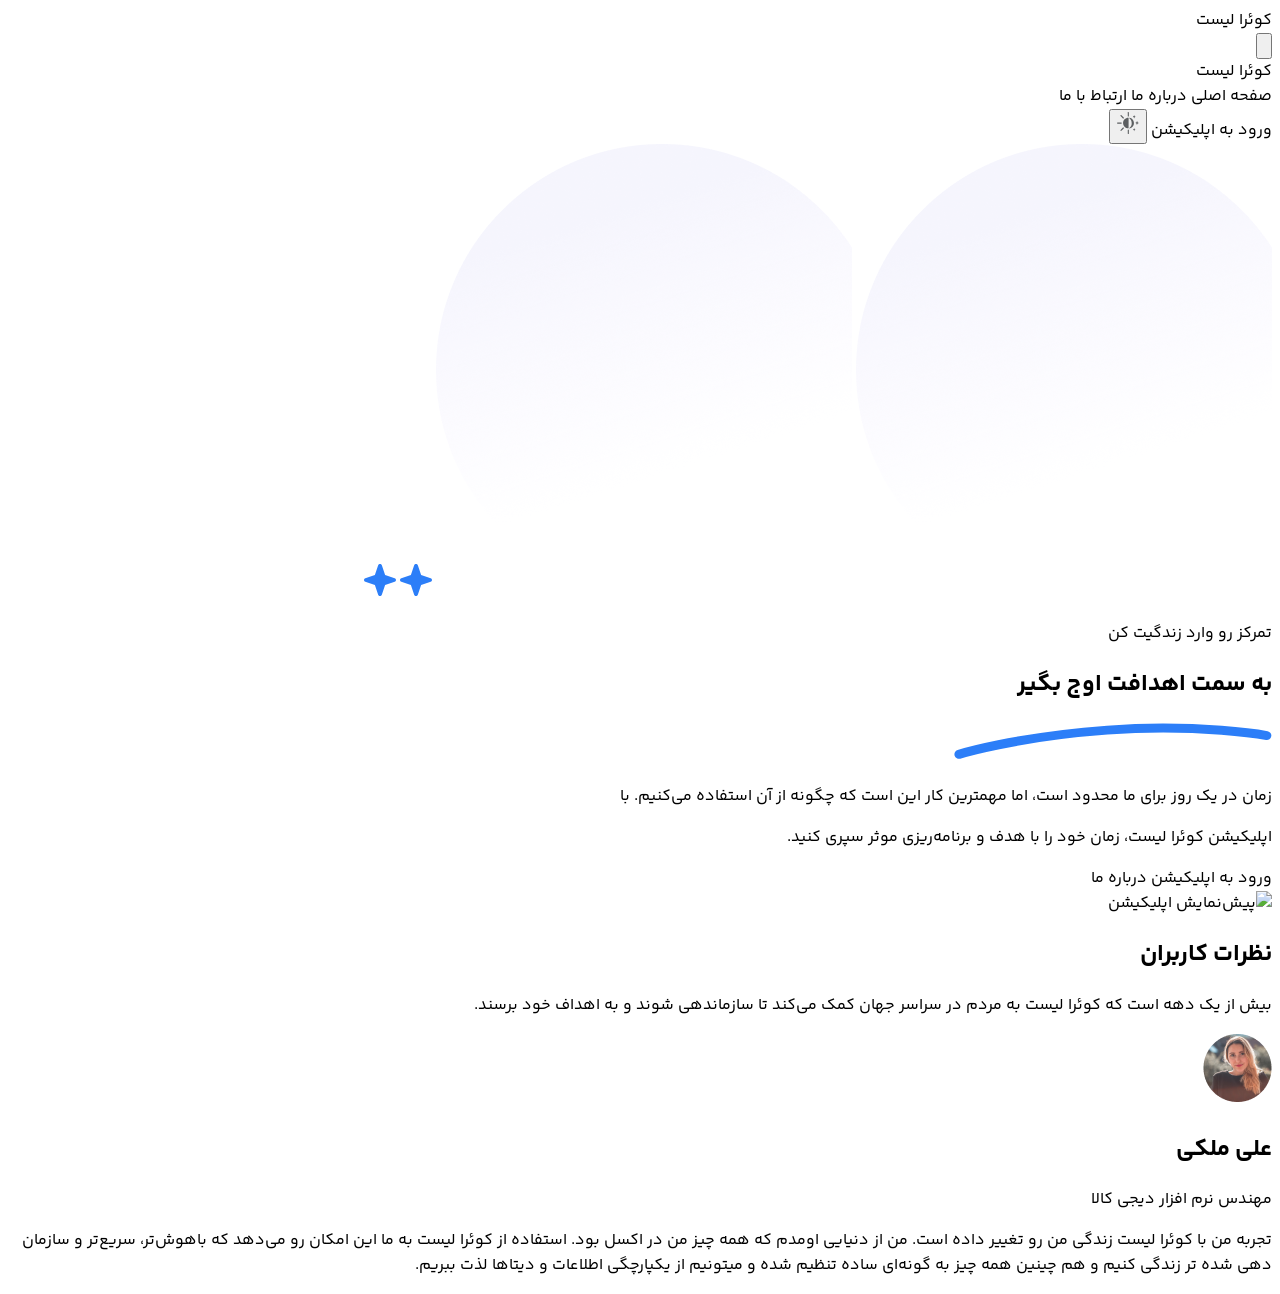
==== index.html @ 38ec47dd "first commit" ====
<!doctype html>
<html lang="fa" dir="rtl">
  <head>
    <meta charset="UTF-8" />
    <meta name="viewport" content="width=device-width, initial-scale=1.0" />
    <title>کوئرا لیست</title>
    <script src="https://cdn.jsdelivr.net/npm/@tailwindcss/browser@4"></script>
    <link rel="stylesheet" href="src/style.css" />
    <style type="text/tailwindcss">
      @theme {
        --color-primary-light: #2c7ef8;
        --color-primary-hover-light: #075cd9;
        --color-on-primary-light: #ffffff;
        --color-background-light: #ffffff;
        --color-foreground-light: #191c1e;
        --color-surface-light: #ffffff;
        --color-primary-dark: #3a86f8;
        --color-primary-hover-dark: #6ba4fa;
        --color-on-primary-dark: #ffffff;
        --color-background-dark: #040810;
        --color-foreground-dark: #e6e9ef;
        --color-surface-dark: #e6e9ef;
        --color-success: #90f677;
        --color-error: #e63946;
      }
    </style>
  </head>
  <body class="bg-[#F5F6F8]">
    <header class="relative z-20 border-b bg-[#FFFFFF]">
      <div
        class="container max-w-[1200px] flex items-center justify-between py-4 md:py-6"
      >
        <div
          class="text-[16px] font-extrabold text-[#141414] cursor-pointer mx-auto md:hidden"
        >
          کوئرا لیست
        </div>
        <button
          class="md:hidden absolute right-4 top-1/2 -translate-y-1/2 w-8 h-8 flex items-center justify-center"
        >
          <svg
            class="w-6 h-6 text-[#141414]"
            fill="none"
            stroke="currentColor"
            viewBox="0 0 24 24"
          >
            <path
              stroke-linecap="round"
              stroke-linejoin="round"
              stroke-width="2"
              d="M4 6h16M4 12h16M4 18h16"
            />
          </svg>
        </button>

        <!-- ناوبری دسکتاپ -->
        <nav class="hidden md:flex items-center gap-9 text-[14px] font-medium">
          <div class="text-[16px] font-extrabold text-[#141414] cursor-pointer">
            کوئرا لیست
          </div>
          <a
            class="relative text-[#2C7EF8] cursor-pointer font-semibold after:absolute after:-bottom-2 after:right-0 after:left-0 after:h-[2px]"
            >صفحه اصلی</a
          >
          <a class="hover:text-[#0F172A] transition cursor-pointer"
            >درباره ما</a
          >
          <a class="hover:text-[#0F172A] transition cursor-pointer"
            >ارتباط با ما</a
          >
        </nav>

        <!-- CTA دسکتاپ -->
        <div class="hidden md:flex items-center gap-2">
          <a
            class="inline-flex items-center justify-center cursor-pointer rounded-xl bg-[#2C7EF8] text-white text-[14px] font-semibold px-5 py-2.5 shadow-md hover:bg-[#1E5CFD] transition"
          >
            ورود به اپلیکیشن
          </a>
          <!-- دکمه تغییر تم -->
          <button
            class="w-10 h-10 flex items-center justify-center rounded-xl border border-slate-200 bg-white hover:bg-slate-50 transition shadow-sm"
          >
            <img
              src="./src/assets/icons/toggle-theme.svg"
              alt="theme toggle"
              class="w-5 h-5"
            />
          </button>
        </div>
      </div>
    </header>

    <!-- ===== HERO ===== -->
    <section
      class="relative overflow-hidden bg-gradient-to-b from-indigo-50 to-white pt-32"
    >
      <div class="max-w-7x1 mx-auto px-4 sm:px-6 lg:px-8 text-center">
        <img
          src="./src/assets/images/Ellipse 129.png"
          alt="bubble"
          class="absolute z-[1] pointer-events-none select-none top-[150px] right-[-90px] w-[320px] h-[320px] md:top-[150px] md:right-[10px] md:w-[452px] md:h-[452px]"
        />

        <img
          src="./src/assets/images/Ellipse 129.png"
          alt="bubble"
          class="absolute z-[1] pointer-events-none select-none top-[20px] left-[-110px] w-[280px] h-[280px] md:top-[50px] md:left-[50px] md:w-[452px] md:h-[452px]"
        />
        <img
          src="./src/assets/icons/star.svg"
          alt="star"
          class="absolute opacity-90 z-[2] top-[89px] right-[100px] w-[24px] h-[24px] md:top-[50px] md:right-[350px] md:w-6 md:h-6"
        />
        <img
          src="./src/assets/icons/star.svg"
          alt="star"
          class="absolute opacity-90 z-[2] top-[232px] left-[40px] w-[24px] h-[24px] md:top-[280px] md:left-[192px] md:w-6 md:h-6"
        />

        <p
          class="text-[24px] md:text-[46px] font-semibold text-[#334155] mb-3 md:mb-4"
        >
          تمرکز رو وارد زندگیت کن
        </p>

        <!-- تیتر اصلی -->
        <div
          class="relative max-w-7x1 mx-auto px-4 sm:px-6 lg:px-8 text-center z-10"
        >
          <h1
            class="text-[28px] leading-[1.3] md:text-[64px] md:leading-[1.1] font-extrabold tracking-tight text-[#141414]"
          >
            به سمت اهدافت اوج بگیر
          </h1>
          <div class="mt-6">
            <img
              src="./src/assets/icons/line.svg"
              alt="underline"
              class="mx-auto w-48 h-6"
              fill="none"
              viewBox="0 0 200 20"
            />
            <path d="M0 10 Q100 40 200 10" stroke="currentColor" strok-width="3"
            fill="transparent"
          </div>
        </div>
        <!-- توضیح -->
        <p class="mt-8 text-lg text-[#141414] max-w-2x1 mx-auto">
          زمان در یک روز برای ما محدود است، اما مهمترین کار این است که چگونه از
          آن استفاده می‌کنیم. با
        </p>
        <p>
          اپلیکیشن کوئرا لیست، زمان خود را با هدف و برنامه‌ریزی موثر سپری کنید.
        </p>

        <!-- دکمه‌ها -->
        <div class="mt-10 flex justify-center gap-4">
          <a
            class="w-[199px] h-[48px] flex items-center cursor-pointer justify-center rounded-xl bg-[#2C7EF8] text-white font-medium text-center"
          >
            ورود به اپلیکیشن
          </a>
          <a
            class="w-[180px] h-[48px] flex items-center cursor-pointer justify-center rounded-xl bg-[#EBF3FE] text-[#2C7EF8] font-medium leading-none text-center"
          >
            درباره ما
          </a>
        </div>
      </div>

      <!-- پیش‌نمایش اپلیکیشن -->
      <div class="container max-w-[1200px] relative z-10">
        <div class="mt-[88px]">
          <img
            src=".."
            alt="پیش‌نمایش اپلیکیشن"
            class="mx-auto rounded-xl shadow-lg"
          />
        </div>
      </div>
    </section>

    <!-- فاصله پایانی -->
    <div class="h-16 md:h-24"></div>
    <!-- comments  -->
    <section class="flex justify-center items-center">
      <!-- Title  -->
      <div class="text-center w-[312px]">
        <h2 class="font-semibold text-xl mb-3">نظرات کاربران</h2>
        <p class="font-normal text-[10px] mb-7">
          بیش از یک دهه است که کوئرا لیست به مردم در سراسر جهان کمک می‌کند تا
          سازماندهی شوند و به اهداف خود برسند.
        </p>
        <!-- User comments  -->
        <div class="bg-on-primary-light rounded-xl p-7 shadow-md">
          <!-- User information  -->
          <div class="flex flex-row gap-5 mb-2">
            <img
              src="./src/assets/images/user5.png"
              alt="user5"
              class="w-[48px] h-[48px]"
            />
            <div class="flex flex-col justify-start text-start gap-3">
              <h2 class="font-bold text-sm">علی ملکی</h2>
              <p class="text-xs">مهندس نرم افزار دیجی کالا</p>
            </div>
          </div>
          <!-- The User comment  -->
          <div class="p-4 h-[152px]">
            <p class="font-light text-xs leading-5 text-start text-[#444749]">
              تجربه من با کوئرا لیست زندگی من رو تغییر داده است. من از دنیایی
              اومدم که همه چیز من در اکسل بود. استفاده از کوئرا لیست به ما این
              امکان رو می‌دهد که باهوش‌تر، سریع‌تر و سازمان دهی شده تر زندگی
              کنیم و هم چینین همه چیز به گونه‌ای ساده تنظیم شده و میتونیم از
              یکپارچگی اطلاعات و دیتاها لذت ببریم.
            </p>
          </div>
        </div>
      </div>
    </section>
  </body>
</html>
---- src/style.css ----
@font-face {
  font-family: "YekanBakh";
  src: url(./assets/fonts/yekan-bakh/YekanBakh-Regular.woff2);
  font-weight: 400;
}
@font-face {
  font-family: "YekanBakh";
  src: url(./assets/fonts/yekan-bakh/YekanBakh-SemiBold.woff2);
  font-weight: 600;
}
@font-face {
  font-family: "YekanBakh";
  src: url(./assets/fonts/yekan-bakh/YekanBakh-Bold.woff2);
  font-weight: 700;
}
@font-face {
  font-family: "YekanBakh";
  src: url(./assets/fonts/yekan-bakh/YekanBakh-Black.woff2);
  font-weight: 900;
}
@font-face {
  font-family: "Kalameh";
  src: url(./assets/fonts/kalameh/Kalameh-Regular.woff2);
  font-weight: 400;
}
@font-face {
  font-family: "Kalameh";
  src: url(./assets/fonts/kalameh/Kalameh-Bold.woff2);
  font-weight: 700;
}

:root{--sidebar-w:320px}
.card-shadow{box-shadow:0 8px 24px rgba(15,23,42,0.06)}
.card-shadow-dark{box-shadow:0 8px 24px rgba(2,6,23,0.6)}

* {
  font-family: "YekanBakh";
}
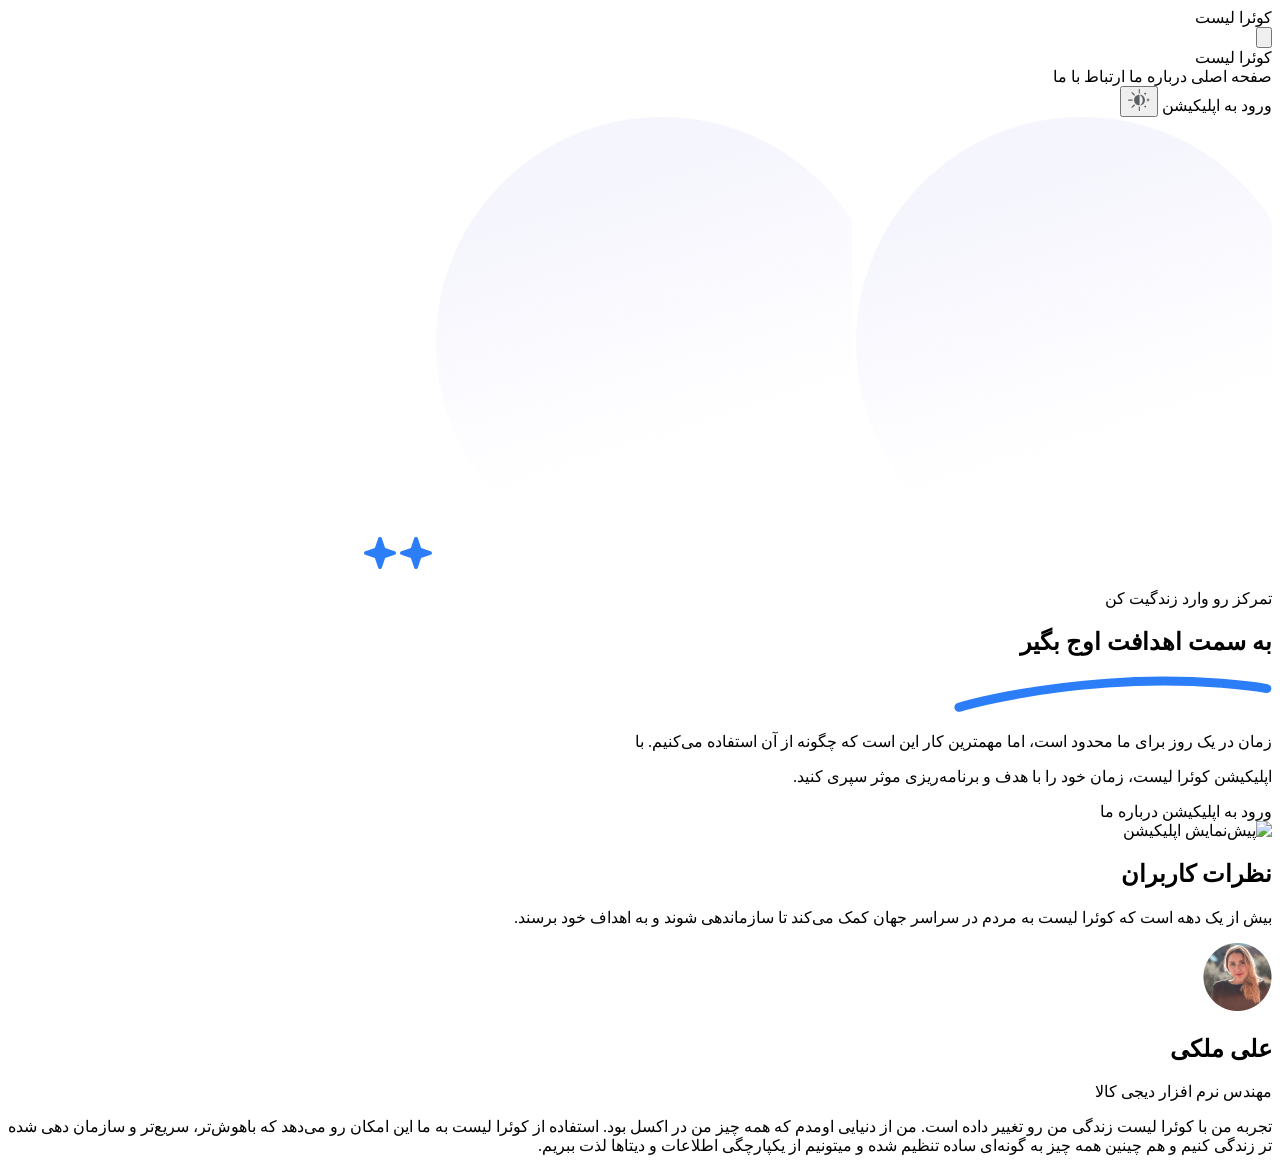
==== commit 670e5c90: "header and hero section finished" ====
--- a/index.html
+++ b/index.html
@@ -1,31 +1,27 @@
-<!doctype html>
+<!DOCTYPE html>
 <html lang="fa" dir="rtl">
   <head>
     <meta charset="UTF-8" />
-    <meta name="viewport" content="width=device-width, initial-scale=1.0" />
+    <meta name="viewport" content="width=device-width, initial-scale=1" />
     <title>کوئرا لیست</title>
-    <script src="https://cdn.jsdelivr.net/npm/@tailwindcss/browser@4"></script>
-    <link rel="stylesheet" href="src/style.css" />
-    <style type="text/tailwindcss">
-      @theme {
-        --color-primary-light: #2c7ef8;
-        --color-primary-hover-light: #075cd9;
-        --color-on-primary-light: #ffffff;
-        --color-background-light: #ffffff;
-        --color-foreground-light: #191c1e;
-        --color-surface-light: #ffffff;
-        --color-primary-dark: #3a86f8;
-        --color-primary-hover-dark: #6ba4fa;
-        --color-on-primary-dark: #ffffff;
-        --color-background-dark: #040810;
-        --color-foreground-dark: #e6e9ef;
-        --color-surface-dark: #e6e9ef;
-        --color-success: #90f677;
-        --color-error: #e63946;
-      }
-    </style>
+
+    <!-- Persian UI font -->
+    <link rel="preconnect" href="https://fonts.googleapis.com" />
+    <link rel="preconnect" href="https://fonts.gstatic.com" crossorigin />
+    <link
+      href="https://fonts.googleapis.com/css2?family=Vazirmatn:wght@400;500;600;700;800&display=swap"
+      rel="stylesheet"
+    />
+    <script src="https://cdn.tailwindcss.com"></script>
+    <script>
+      tailwind.config = {
+        theme: {
+          container: { center: true, padding: "1rem" },
+        },
+      };
+    </script>
   </head>
-  <body class="bg-[#F5F6F8]">
+  <body class="bg-[#FFFFFF] text-[#0F172A]">
     <header class="relative z-20 border-b bg-[#FFFFFF]">
       <div
         class="container max-w-[1200px] flex items-center justify-between py-4 md:py-6"
@@ -90,6 +86,7 @@
         </div>
       </div>
     </header>
+
 
     <!-- ===== HERO ===== -->
     <section
@@ -101,12 +98,11 @@
           alt="bubble"
           class="absolute z-[1] pointer-events-none select-none top-[150px] right-[-90px] w-[320px] h-[320px] md:top-[150px] md:right-[10px] md:w-[452px] md:h-[452px]"
         />
-
-        <img
+<img
           src="./src/assets/images/Ellipse 129.png"
           alt="bubble"
           class="absolute z-[1] pointer-events-none select-none top-[20px] left-[-110px] w-[280px] h-[280px] md:top-[50px] md:left-[50px] md:w-[452px] md:h-[452px]"
-        />
+          />
         <img
           src="./src/assets/icons/star.svg"
           alt="star"
@@ -173,7 +169,7 @@
       <div class="container max-w-[1200px] relative z-10">
         <div class="mt-[88px]">
           <img
-            src=".."
+            src="./assets/image 39129.png"
             alt="پیش‌نمایش اپلیکیشن"
             class="mx-auto rounded-xl shadow-lg"
           />
@@ -183,6 +179,7 @@
 
     <!-- فاصله پایانی -->
     <div class="h-16 md:h-24"></div>
+
     <!-- comments  -->
     <section class="flex justify-center items-center">
       <!-- Title  -->
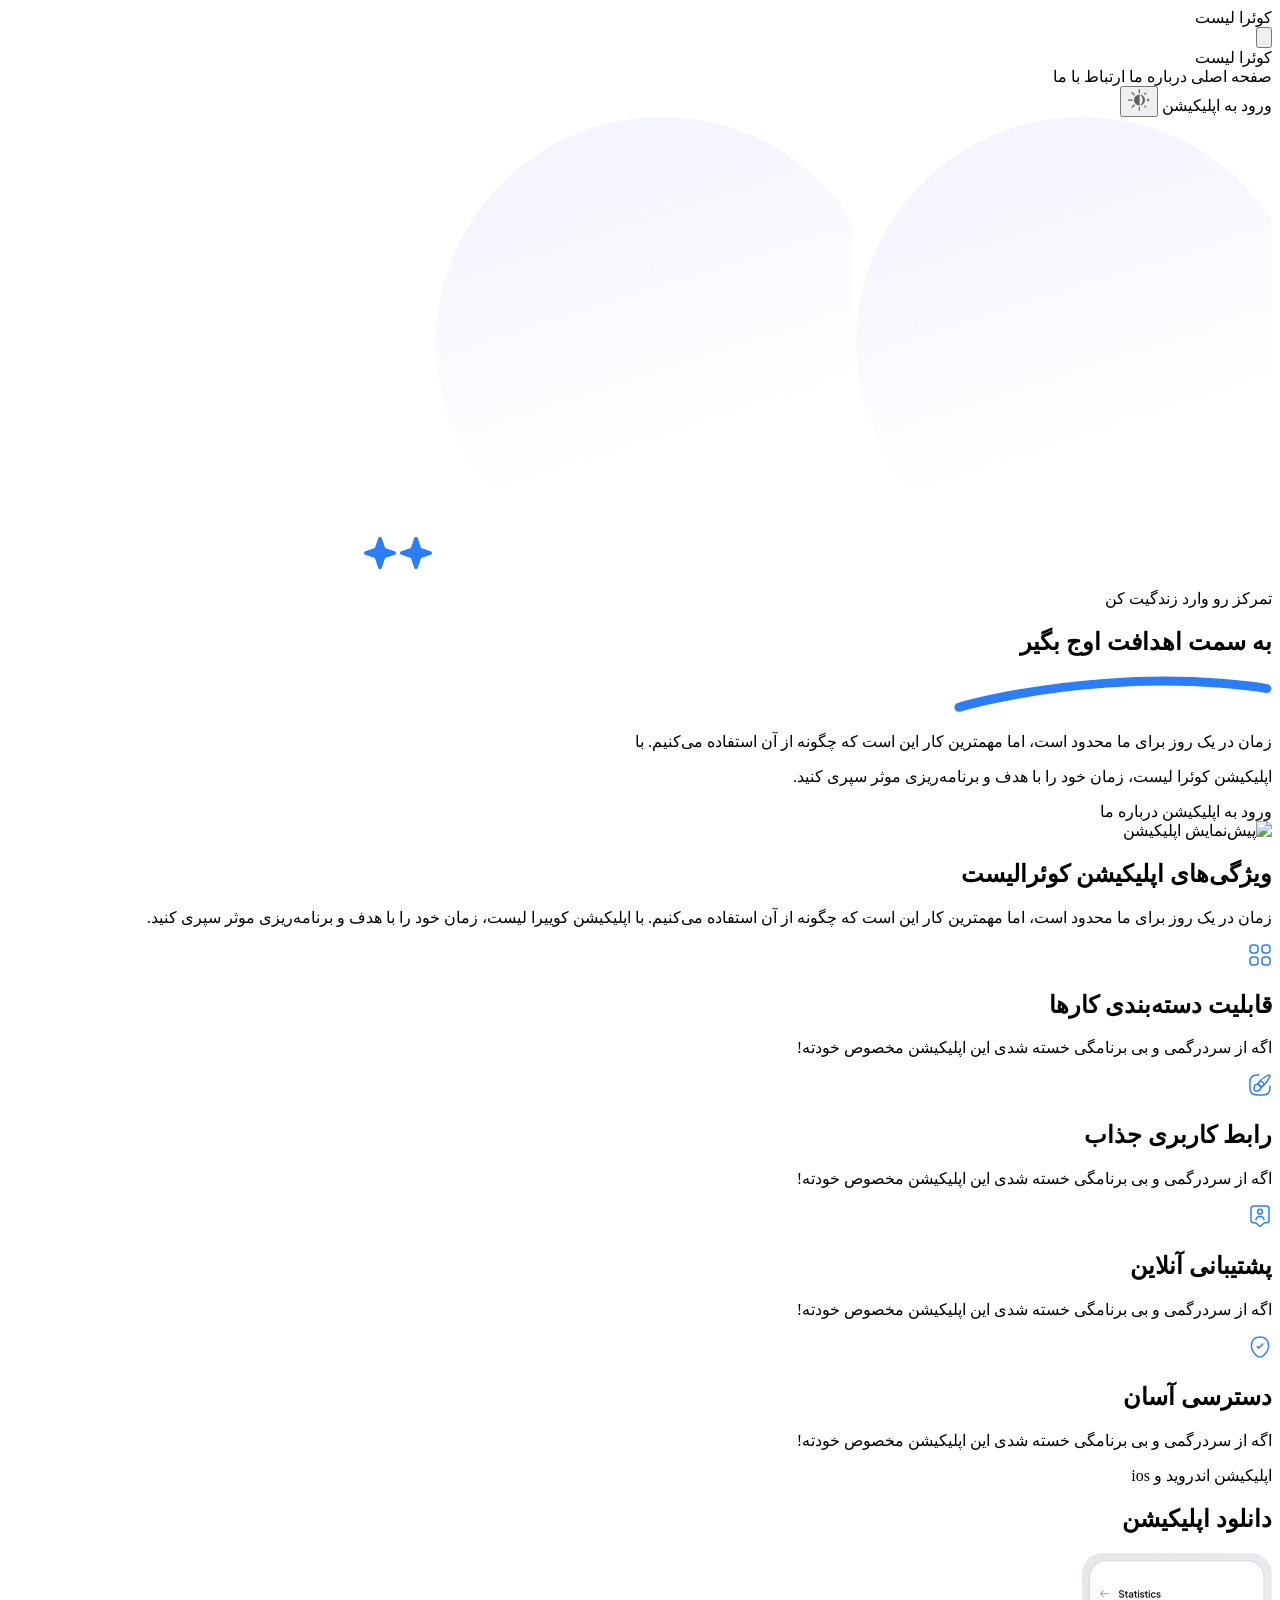
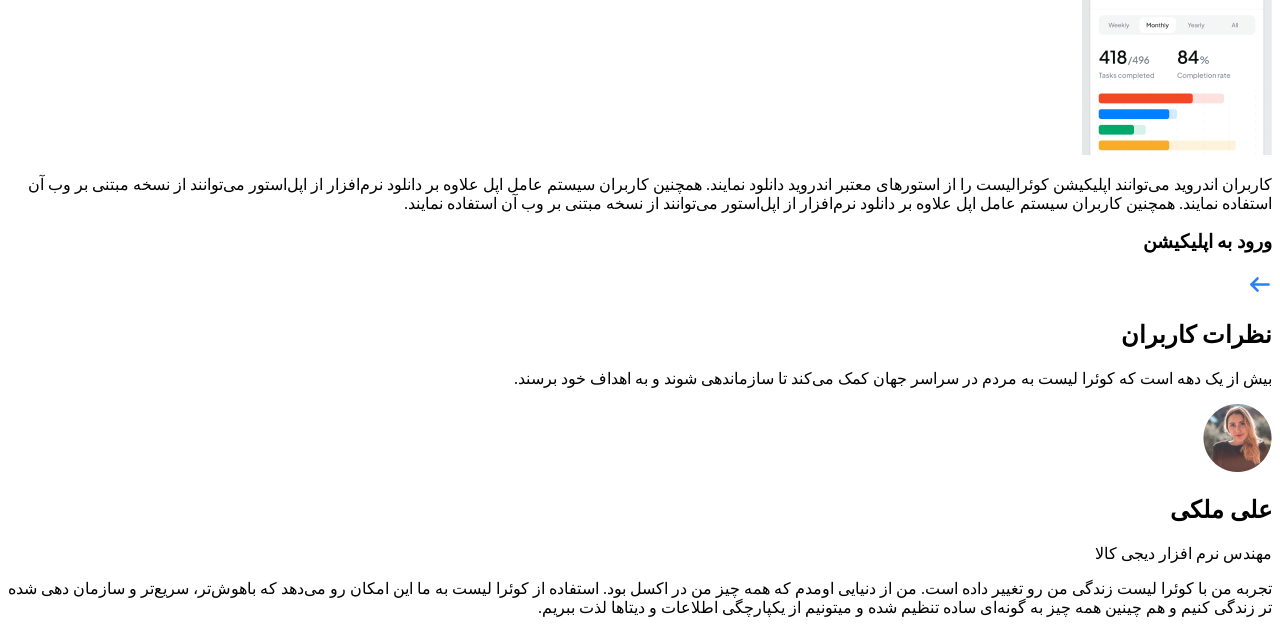
==== commit 4aa65cec: "add application attribute and application download sections" ====
--- a/index.html
+++ b/index.html
@@ -87,7 +87,6 @@
       </div>
     </header>
 
-
     <!-- ===== HERO ===== -->
     <section
       class="relative overflow-hidden bg-gradient-to-b from-indigo-50 to-white pt-32"
@@ -98,11 +97,11 @@
           alt="bubble"
           class="absolute z-[1] pointer-events-none select-none top-[150px] right-[-90px] w-[320px] h-[320px] md:top-[150px] md:right-[10px] md:w-[452px] md:h-[452px]"
         />
-<img
+        <img
           src="./src/assets/images/Ellipse 129.png"
           alt="bubble"
           class="absolute z-[1] pointer-events-none select-none top-[20px] left-[-110px] w-[280px] h-[280px] md:top-[50px] md:left-[50px] md:w-[452px] md:h-[452px]"
-          />
+        />
         <img
           src="./src/assets/icons/star.svg"
           alt="star"
@@ -174,6 +173,121 @@
             class="mx-auto rounded-xl shadow-lg"
           />
         </div>
+      </div>
+    </section>
+
+    <!-- Application attributes section -->
+    <section class="justify-between items-center py-6 m-5">
+      <!-- Section header -->
+      <div>
+        <h1 class="text-3xl font-bold text-center">
+          ویژگی‌های اپلیکیشن کوئرالیست
+        </h1>
+        <p class="mt-4 text-lg text-center">
+          زمان در یک روز برای ما محدود است، اما مهمترین کار این است که چگونه از
+          آن استفاده می‌کنیم. با اپلیکیشن کوییرا لیست، زمان خود را با هدف و
+          برنامه‌ریزی موثر سپری کنید.
+        </p>
+      </div>
+
+      <!-- Cards grid -->
+      <div class="grid grid-cols-2 gap-6 sm:grid-cols-2 lg:grid-cols-4 mt-8">
+        <!-- Card 1 -->
+        <div class="bg-white rounded-2xl shadow-md p-5 text-center">
+          <div
+            class="w-16 h-16 mx-auto flex items-center justify-center rounded-full bg-blue-50 mb-4"
+          >
+            <img
+              src="src/assets/icons/category.svg"
+              alt="brush"
+              class="w-8 h-8"
+            />
+          </div>
+          <h2 class="text-lg font-bold text-gray-900">
+            قابلیت دسته‌بندی کارها
+          </h2>
+          <p class="mt-2 text-sm text-gray-600">
+            اگه از سردرگمی و بی برنامگی خسته شدی این اپلیکیشن مخصوص خودته!
+          </p>
+        </div>
+        <!-- Card 2 -->
+        <div class="bg-white rounded-2xl shadow-md p-5 text-center">
+          <div
+            class="w-16 h-16 mx-auto flex items-center justify-center rounded-full bg-blue-50 mb-4"
+          >
+            <img src="src/assets/icons/brush.svg" alt="brush" class="w-8 h-8" />
+          </div>
+          <h2 class="text-lg font-bold text-gray-900">رابط کاربری جذاب</h2>
+          <p class="mt-2 text-sm text-gray-600">
+            اگه از سردرگمی و بی برنامگی خسته شدی این اپلیکیشن مخصوص خودته!
+          </p>
+        </div>
+        <!-- Card 3 -->
+        <div class="bg-white rounded-2xl shadow-md p-5 text-center">
+          <div
+            class="w-16 h-16 mx-auto flex items-center justify-center rounded-full bg-blue-50 mb-4"
+          >
+            <img
+              src="src/assets/icons/user-tag.svg"
+              alt="brush"
+              class="w-8 h-8"
+            />
+          </div>
+          <h2 class="text-lg font-bold text-gray-900">پشتیبانی آنلاین</h2>
+          <p class="mt-2 text-sm text-gray-600">
+            اگه از سردرگمی و بی برنامگی خسته شدی این اپلیکیشن مخصوص خودته!
+          </p>
+        </div>
+        <!-- Card 4 -->
+        <div class="bg-white rounded-2xl shadow-md p-5 text-center">
+          <div
+            class="w-16 h-16 mx-auto flex items-center justify-center rounded-full bg-blue-50 mb-4"
+          >
+            <img
+              src="src/assets/icons/location-tick.svg"
+              alt="brush"
+              class="w-8 h-8"
+            />
+          </div>
+          <h2 class="text-lg font-bold text-gray-900">دسترسی آسان</h2>
+          <p class="mt-2 text-sm text-gray-600">
+            اگه از سردرگمی و بی برنامگی خسته شدی این اپلیکیشن مخصوص خودته!
+          </p>
+        </div>
+      </div>
+    </section>
+
+    <!-- Download Application section -->
+    <section class="justify-between items-center py-6 m-5">
+      <div>
+        <p class="mt-2 text-sm text-gray-600 text-center md:text-right">
+          اپلیکیشن اندروید و ios
+        </p>
+        <h2
+          class="text-3xl font-bold text-gray-900 text-center md:text-right mt-4 md:mt-1"
+        >
+          دانلود اپلیکیشن
+        </h2>
+      </div>
+      <div class="flex items-center justify-center">
+        <img
+          src="src/assets/images/app-mobile-small-light.png"
+          alt="your_screen"
+          class="mt-14 md:hidden"
+        />
+      </div>
+      <div>
+        <p class="mt-7 md:mt-10 text-lg text-center">
+          کاربران اندروید می‌توانند اپلیکیشن کوئرالیست را از استورهای معتبر
+          اندروید دانلود نمایند. همچنین کاربران سیستم عامل اپل علاوه بر دانلود
+          نرم‌افزار از اپل‌استور می‌توانند از نسخه مبتنی بر وب آن استفاده
+          نمایند. همچنین کاربران سیستم عامل اپل علاوه بر دانلود نرم‌افزار از
+          اپل‌استور می‌توانند از نسخه مبتنی بر وب آن استفاده نمایند.
+        </p>
+      </div>
+      <div class="mt-10 flex items-center justify-center w-full">
+        <h3 class="text-lg font-semibold text-[#2C7EF8]">ورود به اپلیکیشن</h3>
+        <img class="mr-3" src="src/assets/icons/arrow-right.svg" alt="arrow" />
       </div>
     </section>
 
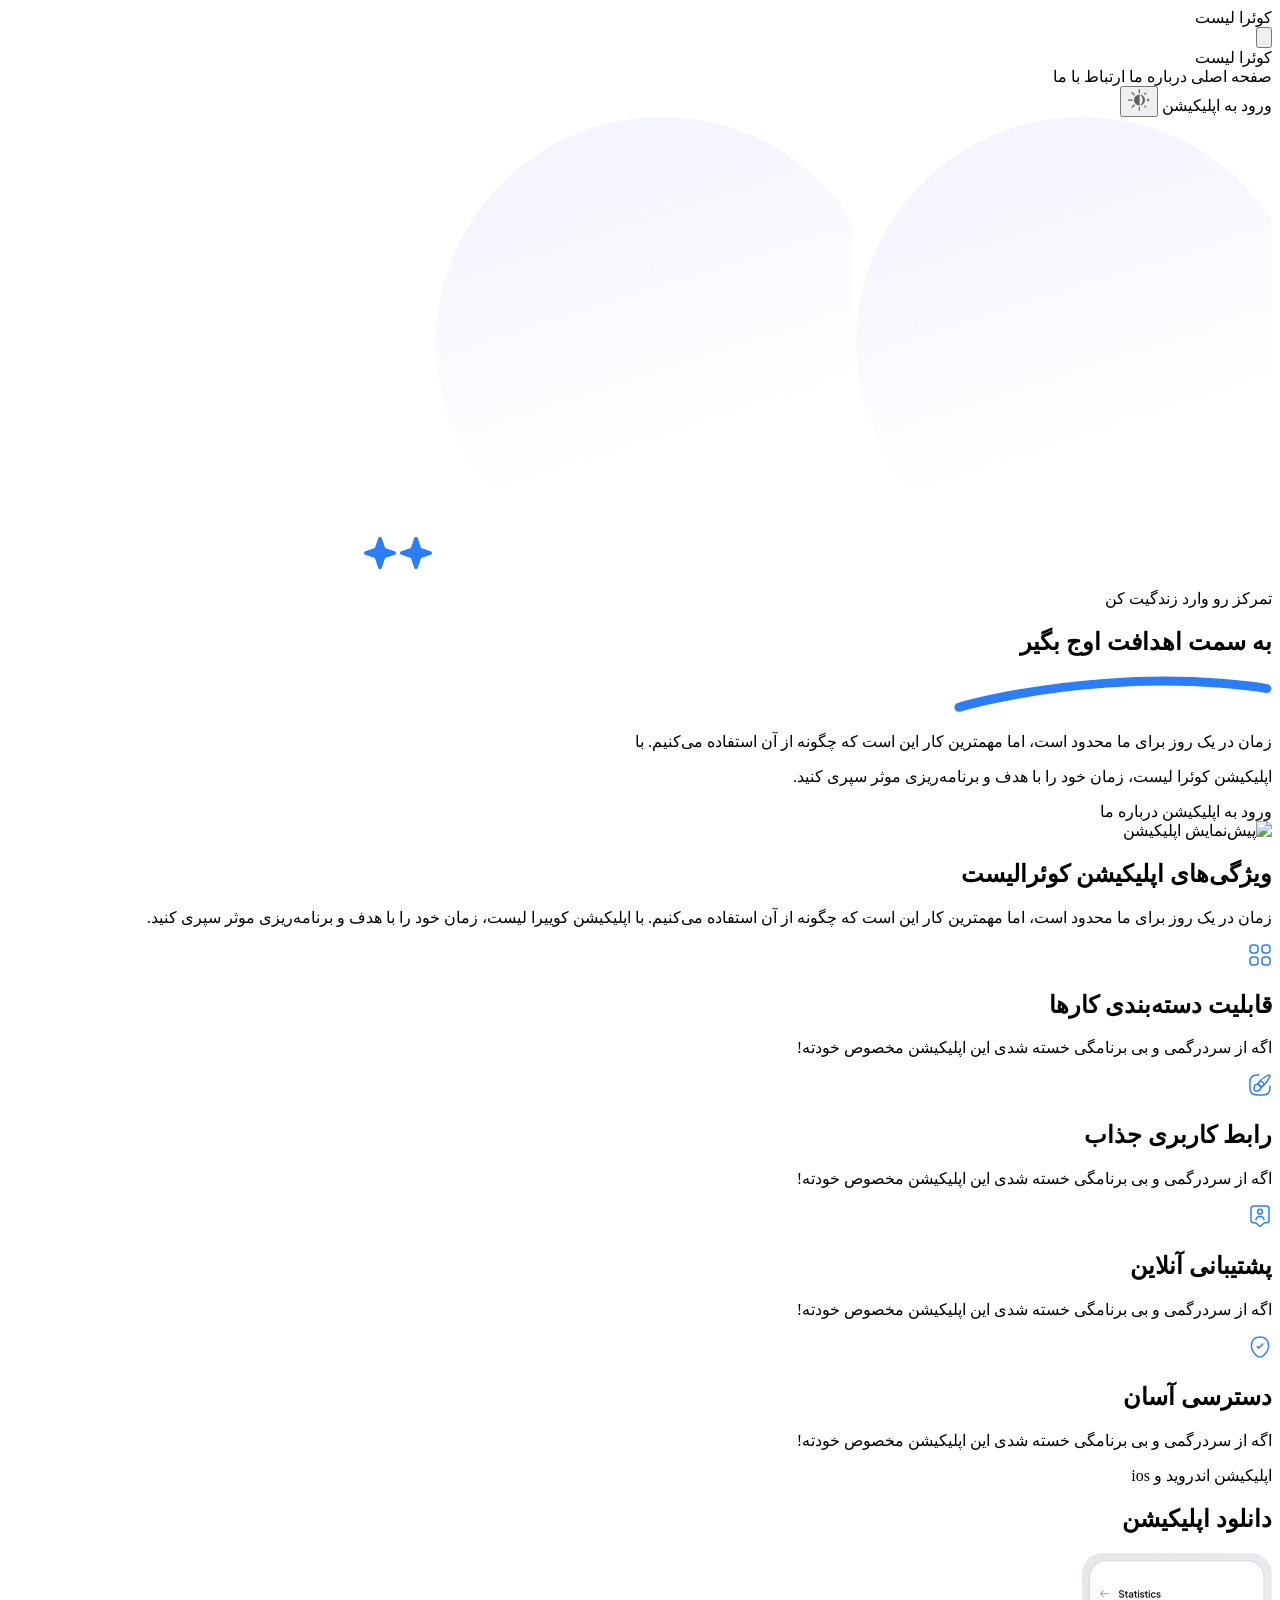
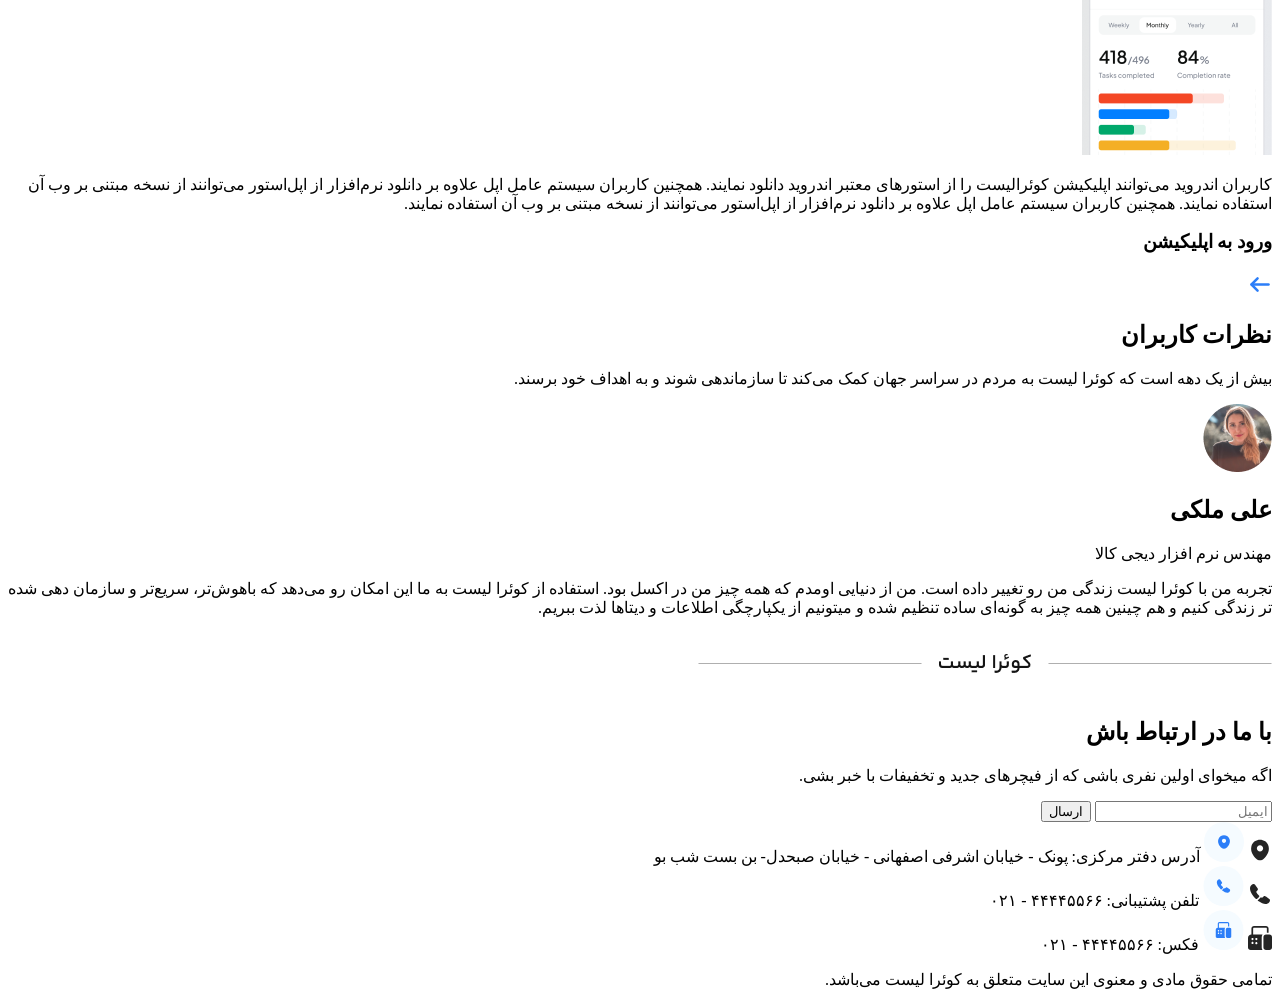
==== commit a397ae63: "initialized" ====
--- a/index.html
+++ b/index.html
@@ -13,13 +13,32 @@
       rel="stylesheet"
     />
     <script src="https://cdn.tailwindcss.com"></script>
-    <script>
-      tailwind.config = {
-        theme: {
-          container: { center: true, padding: "1rem" },
-        },
-      };
-    </script>
+   <script>
+  tailwind.config = {
+    theme: {
+      container: { center: true, padding: "1rem" },
+      extend: {
+        colors: {
+          'primary-light': '#2c7ef8',
+          'primary-hover-light': '#075cd9',
+          'on-primary-light': '#ffffff',
+          'background-light': '#ffffff',
+          'foreground-light': '#191c1e',
+          'surface-light': '#ffffff',
+          'primary-dark': '#3a86f8',
+          'primary-hover-dark': '#6ba4fa',
+          'on-primary-dark': '#ffffff',
+          'background-dark': '#040810',
+          'foreground-dark': '#e6e9ef',
+          'surface-dark': '#e6e9ef',
+          'success': '#90f677',
+          'error': '#e63946',
+        }
+      }
+    }
+  }
+</script>
+     
   </head>
   <body class="bg-[#FFFFFF] text-[#0F172A]">
     <header class="relative z-20 border-b bg-[#FFFFFF]">
@@ -331,4 +350,68 @@
       </div>
     </section>
   </body>
+
+  <footer class="flex flex-col justify-center m-auto gap-[40px] top-[890px] left-[16px] ">
+        <div class="flex justify-center m-auto w-[80%] object-contain max-w-[600px]">
+            <img src="./src/assets/images/quera list.png" alt="quera list">
+        </div>
+
+        <div class="main-footer flex flex-col lg:flex-row justify-between items-center gap-[32px] lg:mx-[200px] ">
+
+            <div class="newsletter flex flex-col gap-[22px] lg:order-2 justify-center mx-[30px] max-w-[600px] self-center">
+                <div class="flex flex-col gap-[12px] ">
+                    <h2 class="text-sm font-bold leading-none text-right text-[#242424]">
+                        با ما در ارتباط باش
+                    </h2>
+
+                    <p class="text-base font-normal leading-none text-right text-[#242424] w-[100%] max-w-[290px]">
+                        اگه میخوای اولین نفری باشی که از فیچرهای جدید  و تخفیفات با خبر بشی.
+                    </p>
+                </div>
+                
+                <form class="flex items-center rounded-lg overflow-hidden gap-2 relative">
+                        <input 
+                          type="email" 
+                          placeholder="ایمیل" 
+                          class="flex-1 p-3 pl-14 border border-gray-400 rounded-lg text-gray-700 outline-none placeholder-gray-500"
+                        />
+                        <button 
+                          type="submit" 
+                          class="absolute left-2 rounded-lg px-4 py-2 bg-blue-600 text-white font-bold text-sm hover:bg-blue-700 transition-colors max-w-[350px]"
+                        >
+                          ارسال
+                        </button>
+                </form>
+            </div>
+            
+            <div class="address flex lg:order-1 justify-center max-w-[600px] mx-[30px] self-center">
+                <div class="grid grid-cols-2 lg:grid-cols-1 max-w-[329px] gap-[8px] lg:flex lg:flex-col">
+                    <div class="map lg:order-3 row-span-2 flex flex-col lg:align-top-start lg:flex-row font-normal gap-[10px] text-right border-[1px] rounded-[16px] px-[16px] py-[16px] lg:p-[5px] justify-start items-center lg:border-none">
+                        
+                        <img src="./src/assets/icons/map.svg" alt="map" class="self-start max-w-[40px] lg:max-w-[24px] hidden lg:block">
+                        <img src="./src/assets/icons/map-md.svg" alt="map" class="max-w-[40px] lg:max-w-[24px] block lg:hidden">
+                
+                        <span class="text-[#242424] text-[10px]/[160%] lg:text-sm/[160%]">آدرس دفتر مرکزی: پونک - خیابان اشرفی اصفهانی - خیابان صبحدل- بن بست شب بو</span>
+                    </div>
+                    <div class="call lg:order-2 flex flex-row align-baseline font-normal gap-[16px] text-right border-[1px] rounded-[16px] px-[16px] py-[10px] lg:p-[5px] justify-start items-center lg:border-none">
+                        <img src="./src/assets/icons/call.svg" alt="call" class="max-w-[40px] lg:max-w-[24px] hidden lg:block">
+                        <img src="./src/assets/icons/call-md.svg" alt="call" class="max-w-[40px] lg:max-w-[24px] block lg:hidden">
+
+                        <span class="text-[#242424] text-[10px]/[160%] lg:text-sm/[160%]">تلفن پشتیبانی: ۴۴۴۴۵۵۶۶ - ۰۲۱</span>
+                    </div>
+                    <div class="fax lg:order-1 flex flex-row align-baseline font-normal gap-[16px] text-right border-[1px] rounded-[16px] px-[16px] py-[10px] lg:p-[5px] justify-start items-center lg:border-none">
+                        <img src="./src/assets/icons/fax.svg" alt="fax" class="max-w-[40px] lg:max-w-[24px] hidden lg:block">
+                        <img src="./src/assets/icons/fax-md.svg" alt="fax" class="max-w-[40px] lg:max-w-[24px] block lg:hidden">
+                        
+                        <span class="text-[#242424] text-[10px]/[160%] lg:text-sm/[160%]">فکس: ۴۴۴۴۵۵۶۶ - ۰۲۱</span>
+                    </div>
+                </div>
+
+            </div>
+        </div>
+
+        <div class="credits justify-center m-auto w-[80%] max-w-[600px] mb-[30px]">
+            <p class="text-[#666666] text-center">تمامی حقوق مادی و معنوی این سایت متعلق به کوئرا لیست می‌باشد.</p>
+        </div>
+    </footer>
 </html>
